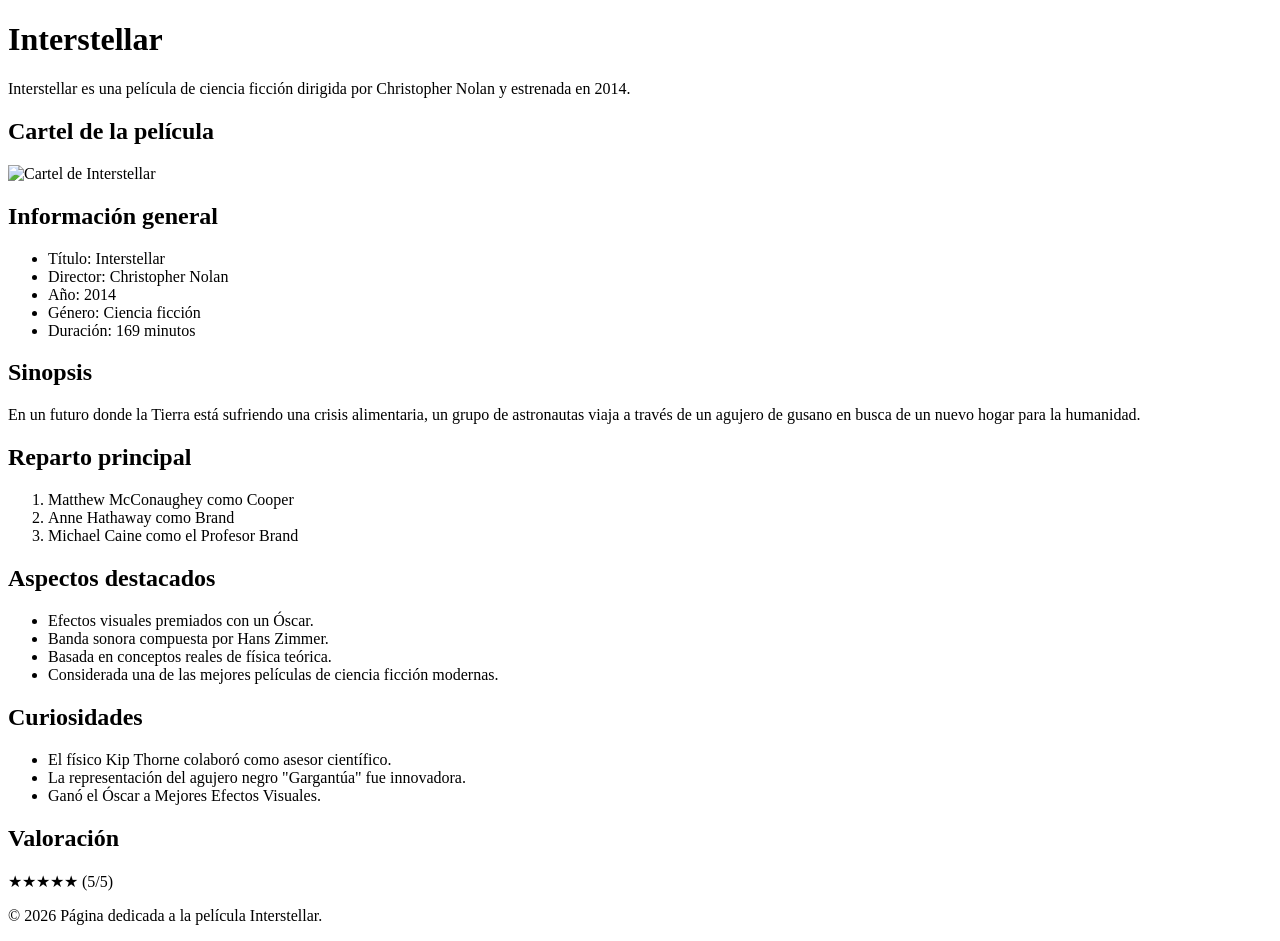
==== index.html @ 8c86cda9 "first commit" ====
<!DOCTYPE html>
<html lang="es">
<head>
    <meta charset="UTF-8">
    <title>Interstellar</title>
</head>
<body>

    <div>
        <h1>Interstellar</h1>
        <p>Interstellar es una película de ciencia ficción dirigida por Christopher Nolan y estrenada en 2014.</p>
    </div>

    <div>
        <h2>Cartel de la película</h2>
        <img src="https://upload.wikimedia.org/wikipedia/en/b/bc/Interstellar_film_poster.jpg" alt="Cartel de Interstellar" width="250">
    </div>

    <div>
        <h2>Información general</h2>
        <ul>
            <li>Título: Interstellar</li>
            <li>Director: Christopher Nolan</li>
            <li>Año: 2014</li>
            <li>Género: Ciencia ficción</li>
            <li>Duración: 169 minutos</li>
        </ul>
    </div>

    <div>
        <h2>Sinopsis</h2>
        <p>
            En un futuro donde la Tierra está sufriendo una crisis alimentaria,
            un grupo de astronautas viaja a través de un agujero de gusano en busca
            de un nuevo hogar para la humanidad.
        </p>
    </div>

    <div>
        <h2>Reparto principal</h2>
        <ol>
            <li>Matthew McConaughey como Cooper</li>
            <li>Anne Hathaway como Brand</li>
          <li>Michael Caine como el Profesor Brand</li>
        </ol>
    </div>

    <div>
        <h2>Aspectos destacados</h2>
        <ul>
            <li>Efectos visuales premiados con un Óscar.</li>
            <li>Banda sonora compuesta por Hans Zimmer.</li>
            <li>Basada en conceptos reales de física teórica.</li>
            <li>Considerada una de las mejores películas de ciencia ficción modernas.</li>
        </ul>
    </div>

    <div>
        <h2>Curiosidades</h2>
        <ul>
            <li>El físico Kip Thorne colaboró como asesor científico.</li>
            <li>La representación del agujero negro "Gargantúa" fue innovadora.</li>
            <li>Ganó el Óscar a Mejores Efectos Visuales.</li>
        </ul>
    </div>

    <div>
        <h2>Valoración</h2>
        <p>★★★★★ (5/5)</p>
    </div>

    <div>
        <p>© 2026 Página dedicada a la película Interstellar.</p>
    </div>

</body>
</html>
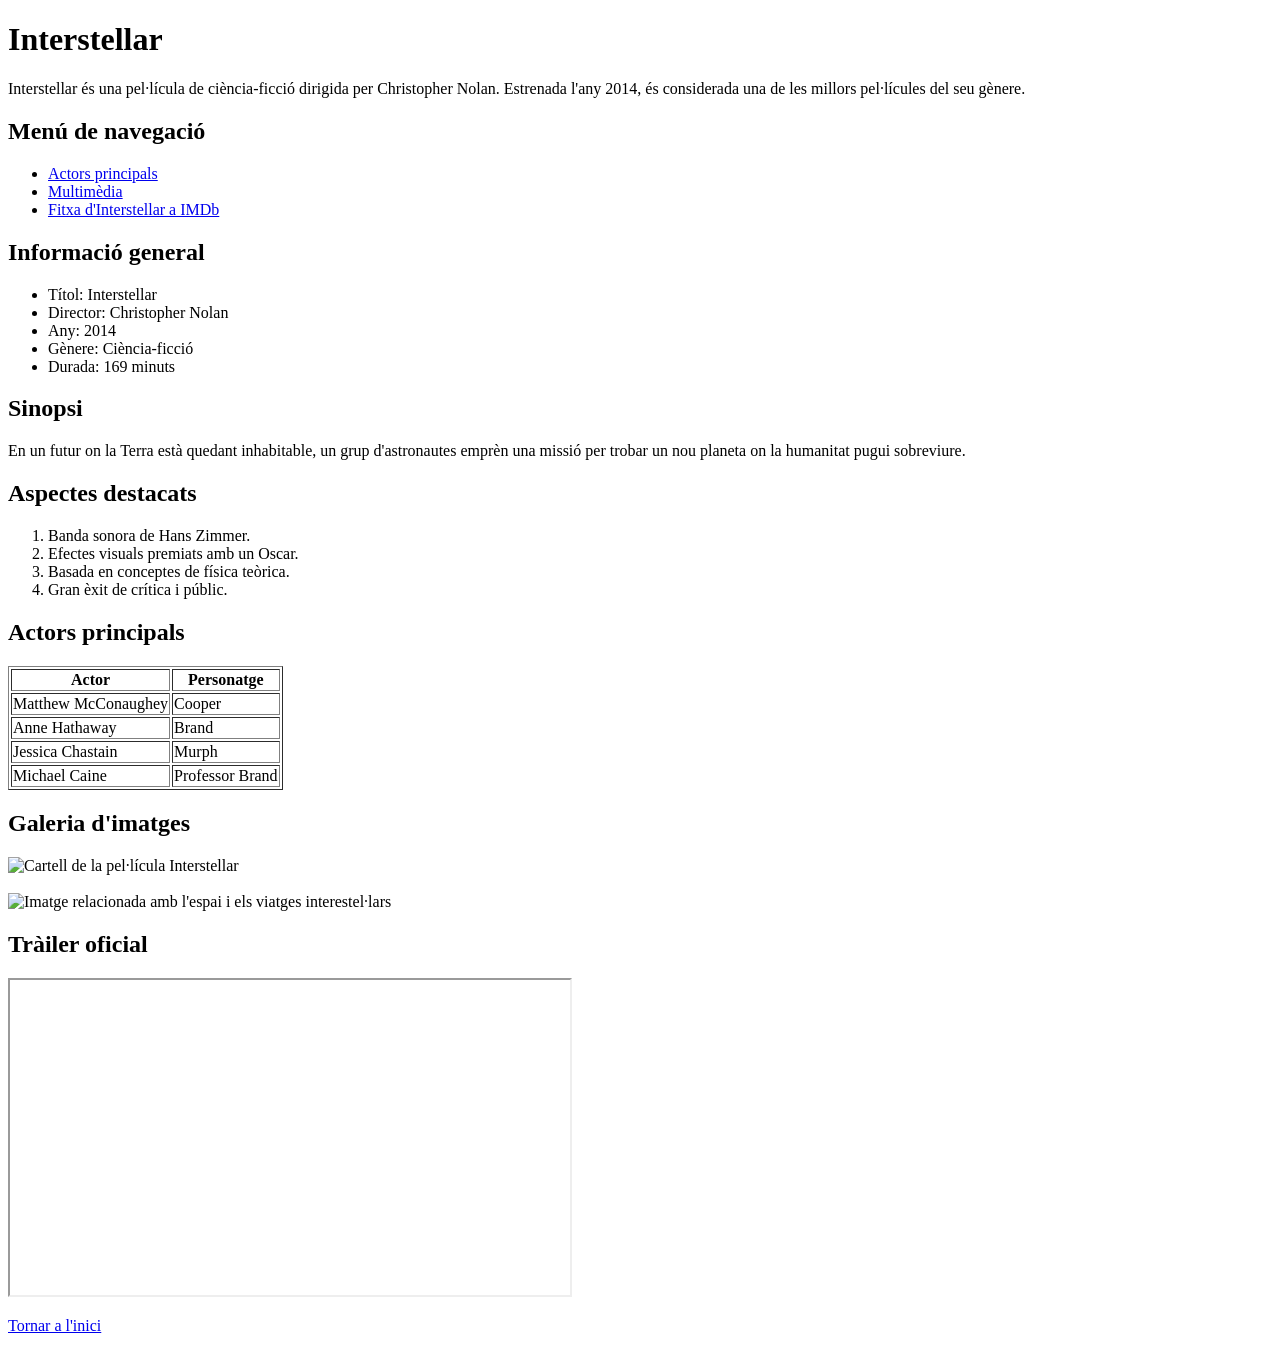
==== commit 33622efe: "commit 2" ====
--- a/index.html
+++ b/index.html
@@ -1,76 +1,135 @@
 <!DOCTYPE html>
-<html lang="es">
+<html lang="ca">
+
 <head>
     <meta charset="UTF-8">
+    <meta name="author" content="El teu nom">
+    <meta name="description" content="Pàgina web sobre la pel·lícula Interstellar">
+    <meta name="date" content="2026-10-21">
     <title>Interstellar</title>
 </head>
+
 <body>
 
+    <!-- DIV 1: CAPÇALERA -->
     <div>
-        <h1>Interstellar</h1>
-        <p>Interstellar es una película de ciencia ficción dirigida por Christopher Nolan y estrenada en 2014.</p>
-    </div>
+        <h1 id="inici">Interstellar</h1>
 
-    <div>
-        <h2>Cartel de la película</h2>
-        <img src="https://upload.wikimedia.org/wikipedia/en/b/bc/Interstellar_film_poster.jpg" alt="Cartel de Interstellar" width="250">
-    </div>
+        <p>
+            Interstellar és una pel·lícula de ciència-ficció dirigida per Christopher Nolan.
+            Estrenada l'any 2014, és considerada una de les millors pel·lícules del seu gènere.
+        </p>
 
-    <div>
-        <h2>Información general</h2>
+        <h2>Menú de navegació</h2>
+
         <ul>
-            <li>Título: Interstellar</li>
-            <li>Director: Christopher Nolan</li>
-            <li>Año: 2014</li>
-            <li>Género: Ciencia ficción</li>
-            <li>Duración: 169 minutos</li>
+            <li><a href="#actors">Actors principals</a></li>
+            <li><a href="#multimedia">Multimèdia</a></li>
+            <li>
+                <a href="https://www.imdb.com/title/tt0816692/"
+                   target="_blank">
+                    Fitxa d'Interstellar a IMDb
+                </a>
+            </li>
         </ul>
     </div>
 
+    <!-- DIV 2: CONTINGUT PRINCIPAL -->
     <div>
-        <h2>Sinopsis</h2>
+
+        <h2>Informació general</h2>
+
+        <ul>
+            <li>Títol: Interstellar</li>
+            <li>Director: Christopher Nolan</li>
+            <li>Any: 2014</li>
+            <li>Gènere: Ciència-ficció</li>
+            <li>Durada: 169 minuts</li>
+        </ul>
+
+        <h2>Sinopsi</h2>
+
         <p>
-            En un futuro donde la Tierra está sufriendo una crisis alimentaria,
-            un grupo de astronautas viaja a través de un agujero de gusano en busca
-            de un nuevo hogar para la humanidad.
+            En un futur on la Terra està quedant inhabitable, un grup
+            d'astronautes emprèn una missió per trobar un nou planeta
+            on la humanitat pugui sobreviure.
         </p>
+
+        <h2>Aspectes destacats</h2>
+
+        <ol>
+            <li>Banda sonora de Hans Zimmer.</li>
+            <li>Efectes visuals premiats amb un Oscar.</li>
+            <li>Basada en conceptes de física teòrica.</li>
+            <li>Gran èxit de crítica i públic.</li>
+        </ol>
+
+        <h2 id="actors">Actors principals</h2>
+
+        <table border="1">
+            <thead>
+                <tr>
+                    <th>Actor</th>
+                    <th>Personatge</th>
+                </tr>
+            </thead>
+
+            <tbody>
+                <tr>
+                    <td>Matthew McConaughey</td>
+                    <td>Cooper</td>
+                </tr>
+
+                <tr>
+                    <td>Anne Hathaway</td>
+                    <td>Brand</td>
+                </tr>
+
+                <tr>
+                    <td>Jessica Chastain</td>
+                    <td>Murph</td>
+                </tr>
+
+                <tr>
+                    <td>Michael Caine</td>
+                    <td>Professor Brand</td>
+                </tr>
+            </tbody>
+        </table>
+
     </div>
 
-    <div>
-        <h2>Reparto principal</h2>
-        <ol>
-            <li>Matthew McConaughey como Cooper</li>
-            <li>Anne Hathaway como Brand</li>
-          <li>Michael Caine como el Profesor Brand</li>
-        </ol>
-    </div>
+    <!-- DIV 3: MULTIMÈDIA -->
+    <div id="multimedia">
 
-    <div>
-        <h2>Aspectos destacados</h2>
-        <ul>
-            <li>Efectos visuales premiados con un Óscar.</li>
-            <li>Banda sonora compuesta por Hans Zimmer.</li>
-            <li>Basada en conceptos reales de física teórica.</li>
-            <li>Considerada una de las mejores películas de ciencia ficción modernas.</li>
-        </ul>
-    </div>
+        <h2>Galeria d'imatges</h2>
 
-    <div>
-        <h2>Curiosidades</h2>
-        <ul>
-            <li>El físico Kip Thorne colaboró como asesor científico.</li>
-            <li>La representación del agujero negro "Gargantúa" fue innovadora.</li>
-            <li>Ganó el Óscar a Mejores Efectos Visuales.</li>
-        </ul>
-    </div>
+        <img
+            src="https://upload.wikimedia.org/wikipedia/en/b/bc/Interstellar_film_poster.jpg"
+            alt="Cartell de la pel·lícula Interstellar"
+            width="300">
 
-    <div>
-        <h2>Valoración</h2>
-        <p>★★★★★ (5/5)</p>
-    </div>
+        <br><br>
 
-    <div>
-        <p>© 2026 Página dedicada a la película Interstellar.</p>
+        <img
+            src="https://images.unsplash.com/photo-1446776811953-b23d57bd21aa"
+            alt="Imatge relacionada amb l'espai i els viatges interestel·lars"
+            width="500">
+
+        <h2>Tràiler oficial</h2>
+
+        <iframe
+            width="560"
+            height="315"
+            src="https://www.youtube.com/embed/zSWdZVtXT7E"
+            title="Tràiler d'Interstellar"
+            allowfullscreen>
+        </iframe>
+
+        <p>
+            <a href="#inici">Tornar a l'inici</a>
+        </p>
+
     </div>
 
 </body>
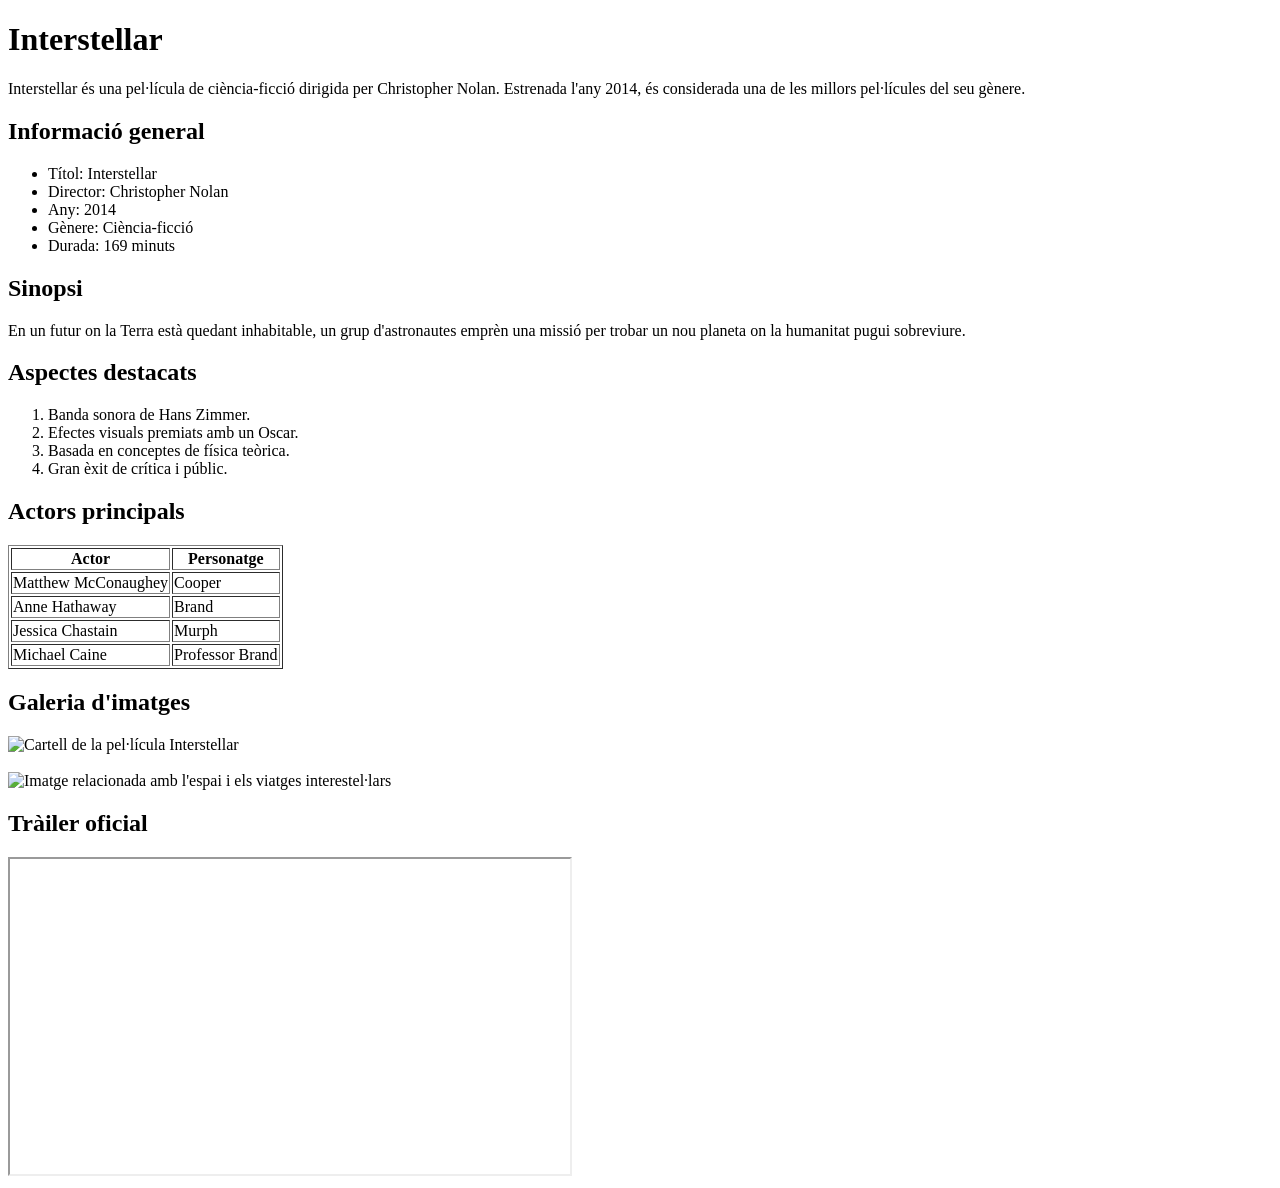
==== commit bb939cdf: "." ====
--- a/index.html
+++ b/index.html
@@ -3,38 +3,22 @@
 
 <head>
     <meta charset="UTF-8">
-    <meta name="author" content="El teu nom">
+    <meta name="author" content="Zakaria">
     <meta name="description" content="Pàgina web sobre la pel·lícula Interstellar">
-    <meta name="date" content="2026-10-21">
+    <meta name="date" content="2026-10-19">
     <title>Interstellar</title>
 </head>
 
 <body>
 
-    <!-- DIV 1: CAPÇALERA -->
     <div>
-        <h1 id="inici">Interstellar</h1>
+        <h1>Interstellar</h1>
 
         <p>
             Interstellar és una pel·lícula de ciència-ficció dirigida per Christopher Nolan.
             Estrenada l'any 2014, és considerada una de les millors pel·lícules del seu gènere.
         </p>
 
-        <h2>Menú de navegació</h2>
-
-        <ul>
-            <li><a href="#actors">Actors principals</a></li>
-            <li><a href="#multimedia">Multimèdia</a></li>
-            <li>
-                <a href="https://www.imdb.com/title/tt0816692/"
-                   target="_blank">
-                    Fitxa d'Interstellar a IMDb
-                </a>
-            </li>
-        </ul>
-    </div>
-
-    <!-- DIV 2: CONTINGUT PRINCIPAL -->
     <div>
 
         <h2>Informació general</h2>
@@ -64,7 +48,7 @@
             <li>Gran èxit de crítica i públic.</li>
         </ol>
 
-        <h2 id="actors">Actors principals</h2>
+        <h2>Actors principals</h2>
 
         <table border="1">
             <thead>
@@ -99,8 +83,8 @@
 
     </div>
 
-    <!-- DIV 3: MULTIMÈDIA -->
-    <div id="multimedia">
+   
+    <div>
 
         <h2>Galeria d'imatges</h2>
 
@@ -126,10 +110,6 @@
             allowfullscreen>
         </iframe>
 
-        <p>
-            <a href="#inici">Tornar a l'inici</a>
-        </p>
-
     </div>
 
 </body>
